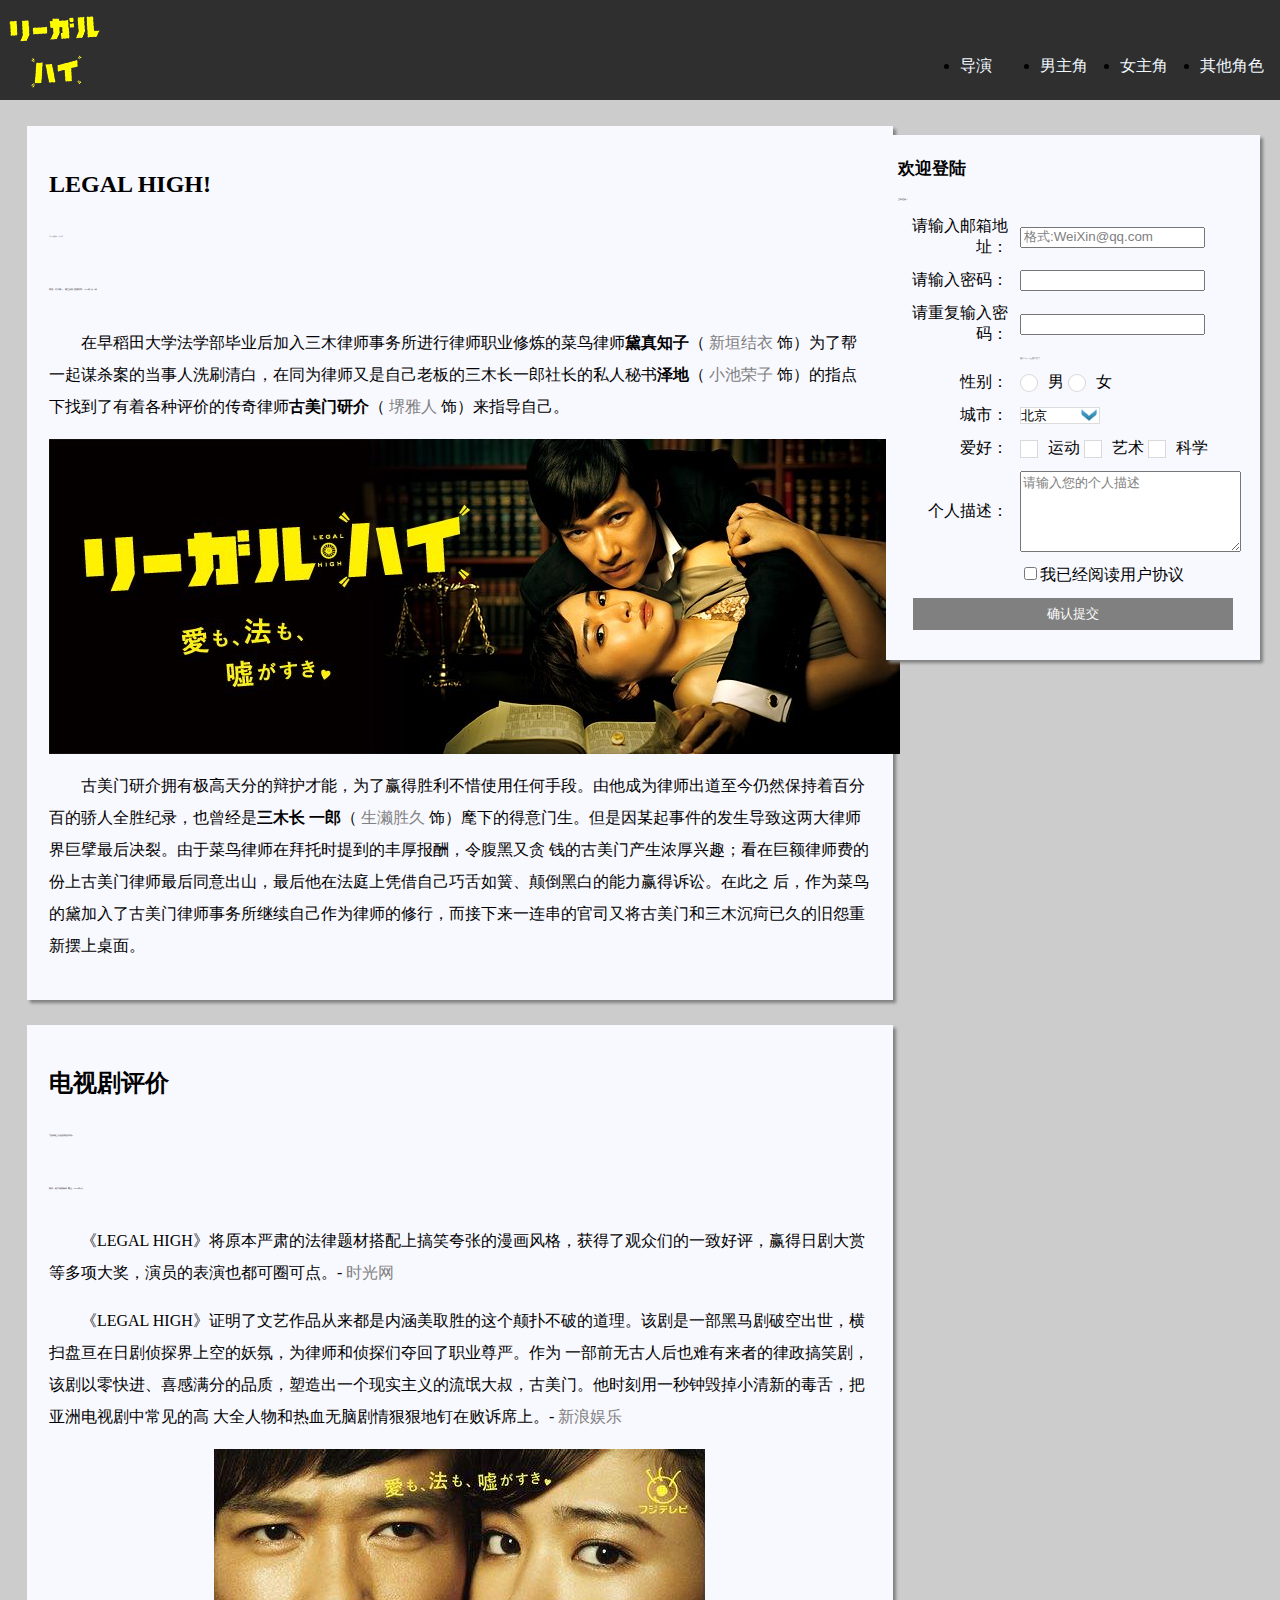
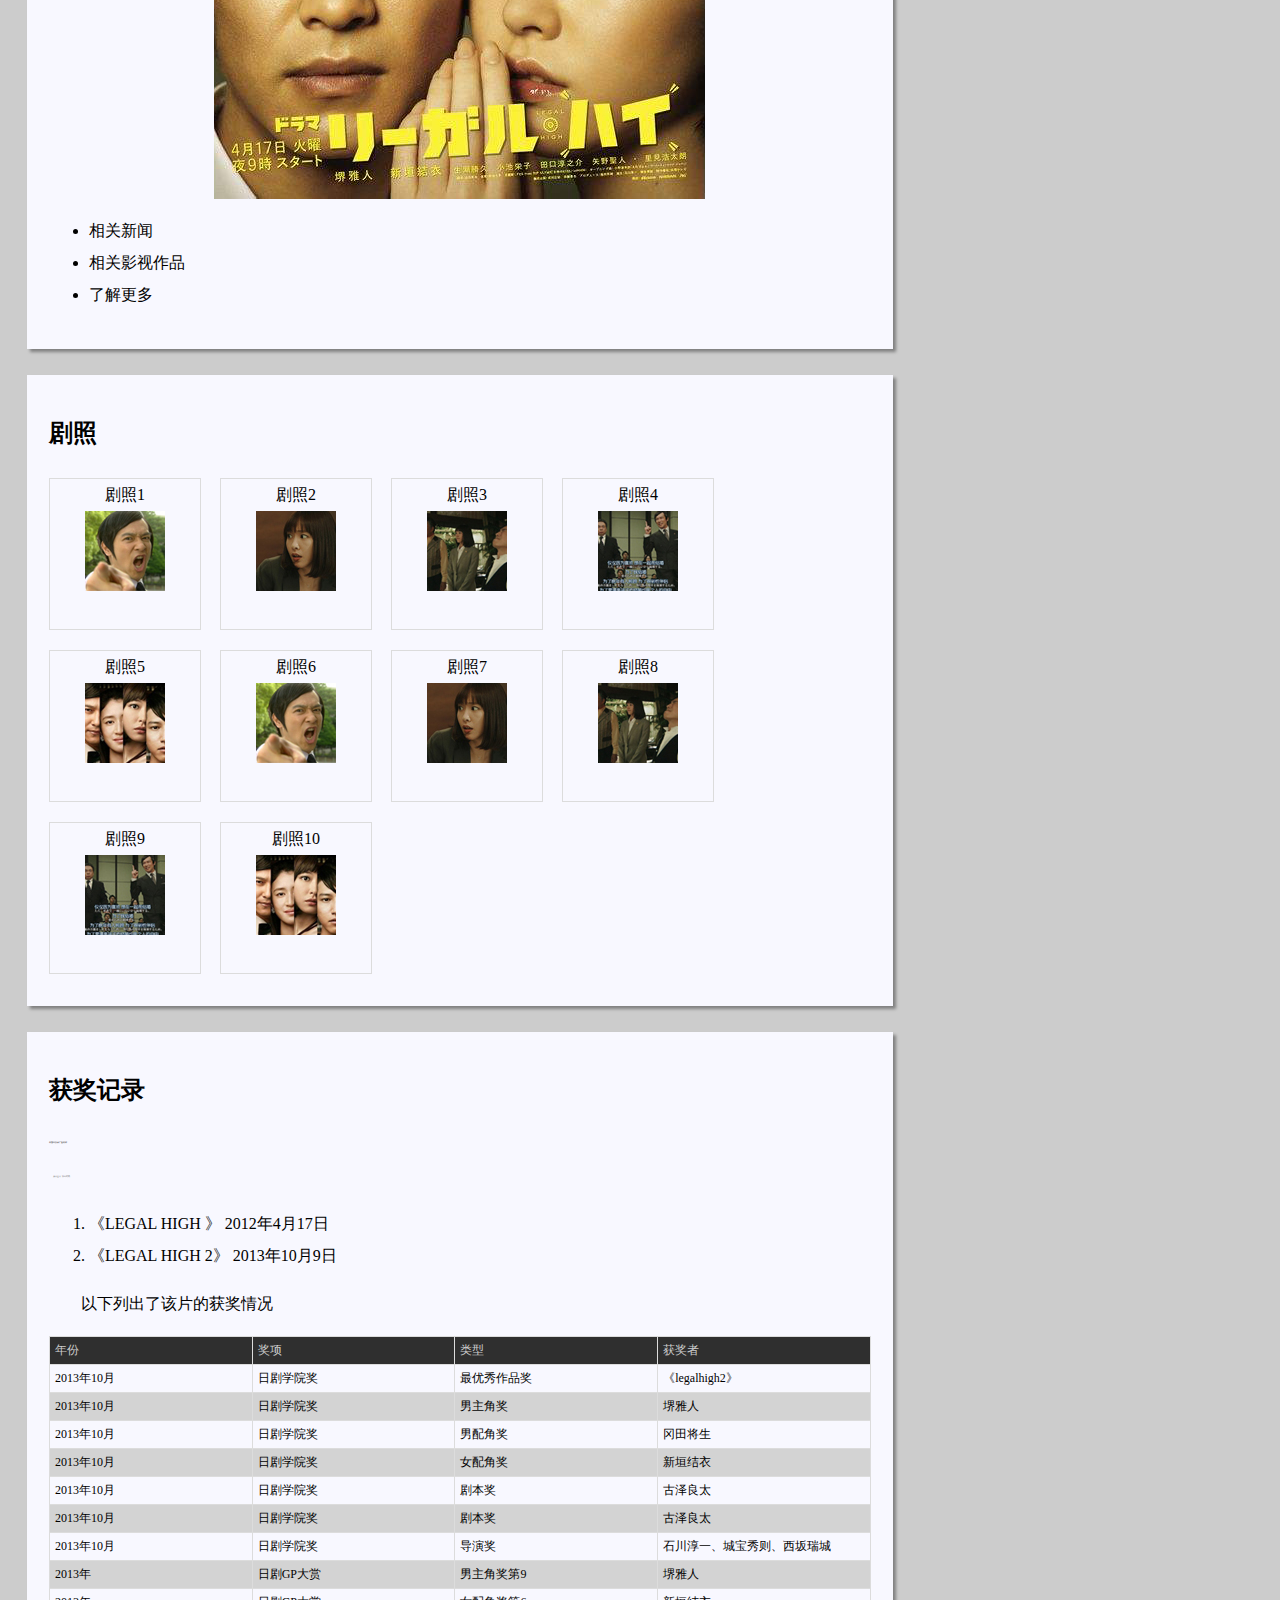
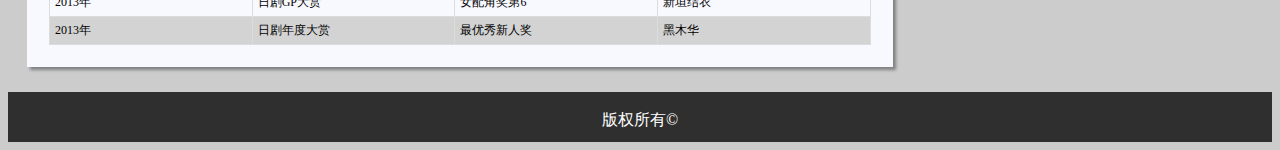
==== legalhigh/index.html @ d4ecb076 "new function" ====
<!doctype>
<html lang="en">
<head>
    <meta charset="utf-8">
    <title>《LEGAL HIGH!》简介</title>
    <link rel="stylesheet" href="css/legalhigh.css">
    <script src="js/jquery-3.2.1.min.js"></script>
    <script src="js/legalhigh.js"></script>
</head>
<body>
<div class="top">
    <span id="logo"><img src="img/logo.png" alt="logo"></span>
    <ul>
        <li><a target="_blank" href="baike/LEGAL%20HIGH_百度百科.html" title="其他角色">其他角色</a></li>
        <li><a target="_blank" href="baike/新垣结衣_百度百科.html" title="女主角">女主角</a></li>
        <li><a target="_blank" href="baike/堺雅人_百度百科.html" title="男主角">男主角</a></li>
        <li><a target="_blank" href="baike/石川淳一_百度百科.html" title="导演">导演</a></li>
    </ul>
</div>
<div class="article" id="first">
    <h2>LEGAL HIGH!</h2>
    <h3><span class="bypass">リーガル・ハイ</span></h3>
    <h4><span class="bypass">导演：石川淳一、城宝秀则 &nbsp; 首播时间：2012年4月17日</span></h4>
    <p>在早稻田大学法学部毕业后加入三木律师事务所进行律师职业修炼的菜鸟律师<strong>黛真知子</strong>（
        <a target="_blank" href="baike/新垣结衣_百度百科.html">
            新垣结衣</a>
        饰）为了帮一起谋杀案的当事人洗刷清白，在同为律师又是自己老板的三木长一郎社长的私人秘书<strong>泽地</strong>（
        <a target="_blank" href="baike/小池荣子_百度百科.html">
            小池荣子</a>
        饰）的指点下找到了有着各种评价的传奇律师<strong>古美门研介</strong>（
        <a target="_blank" href="baike/堺雅人_百度百科.html">
            堺雅人</a>
        饰）来指导自己。
    </p>
        <img src="img/legalhigh!.jpg" alt="legalhigh!">
    <p>
        古美门研介拥有极高天分的辩护才能，为了赢得胜利不惜使用任何手段。由他成为律师出道至今仍然保持着百分百的骄人全胜纪录，也曾经是<strong>三木长
        一郎</strong>（
        <a target="_blank" href="baike/生濑胜久_百度百科.html">
            生濑胜久</a>
        饰）麾下的得意门生。但是因某起事件的发生导致这两大律师界巨擘最后决裂。由于菜鸟律师在拜托时提到的丰厚报酬，令腹黑又贪
        钱的古美门产生浓厚兴趣；看在巨额律师费的份上古美门律师最后同意出山，最后他在法庭上凭借自己巧舌如簧、颠倒黑白的能力赢得诉讼。在此之
        后，作为菜鸟的黛加入了古美门律师事务所继续自己作为律师的修行，而接下来一连串的官司又将古美门和三木沉疴已久的旧怨重新摆上桌面。
    </p>
</div>
<div class="article">
    <h2>电视剧评价</h2>
    <h3><span class="bypass">“在网络上引起的热烈讨论”</span></h3>
    <h4><span class="bypass"> 摘自：各大网络媒体 &nbsp;截止：2015年9月</span></h4>
        <p>《LEGAL HIGH》将原本严肃的法律题材搭配上搞笑夸张的漫画风格，获得了观众们的一致好评，赢得日剧大赏等多项大奖，演员的表演也都可圈可点。-
        <a target="_blank" href="http://www.mtime.com/">
            时光网</a></p>
        <p>《LEGAL HIGH》证明了文艺作品从来都是内涵美取胜的这个颠扑不破的道理。该剧是一部黑马剧破空出世，横扫盘亘在日剧侦探界上空的妖氛，为律师和侦探们夺回了职业尊严。作为
        一部前无古人后也难有来者的律政搞笑剧，该剧以零快进、喜感满分的品质，塑造出一个现实主义的流氓大叔，古美门。他时刻用一秒钟毁掉小清新的毒舌，把亚洲电视剧中常见的高
        大全人物和热血无脑剧情狠狠地钉在败诉席上。-
        <a target="_blank" href="http://ent.sina.com.cn/">
            新浪娱乐</a></p>
        <div style="text-align: center"><img src="img/legalhigh2.jpg" title="legal high" alt="LEGAL HIGH!"></div>
    </p>
<ul>
    <li>相关新闻</li>
    <li>相关影视作品</li>
    <li>了解更多</li>
</ul>
</div>
<div class="article" id="photos">
<h2>剧照</h2>
    <div class="photo">
        <p class="photoname">剧照1</p>
        <a class="bigger" target="_blank" href="img/post-1.jpg" title="剧照1"> <img src="thumbnails/post1.jpg" alt="post1"></a>
    </div>
    <div class="photo">
        <p class="photoname">剧照2</p>
        <a class="bigger" target="_blank" href="img/post-2.jpg" title="剧照2"> <img src="thumbnails/post2.jpg" alt="post2"></a>
    </div>
    <div class="photo">
        <p class="photoname">剧照3</p>
        <a class="bigger" target="_blank" href="img/post-3.jpg" title="剧照3"> <img src="thumbnails/post3.jpg"  alt="post3"></a>
    </div>
    <div class="photo">
        <p class="photoname">剧照4</p>
        <a class="bigger" target="_blank" href="img/post-4.jpg" title="剧照4"> <img src="thumbnails/post4.jpg" alt="post4"></a>
    </div>
    <div class="photo">
        <p class="photoname">剧照5</p>
        <a class="bigger" target="_blank" href="img/post-5.jpg" title="剧照5"> <img src="thumbnails/post5.jpg" alt="post5"></a>
    </div>
    <div class="photo">
        <p class="photoname">剧照6</p>
        <a class="bigger" target="_blank" href="img/post-1.jpg" title="剧照6"> <img src="thumbnails/post1.jpg" alt="post1"></a>
    </div>
    <div class="photo">
        <p class="photoname">剧照7</p>
        <a class="bigger" target="_blank" href="img/post-2.jpg" title="剧照7"> <img src="thumbnails/post2.jpg" alt="post2"></a>
    </div>
    <div class="photo">
        <p class="photoname">剧照8</p>
        <a class="bigger" target="_blank" href="img/post-3.jpg" title="剧照8"> <img src="thumbnails/post3.jpg" alt="post3"></a>
    </div>
    <div class="photo">
        <p class="photoname">剧照9</p>
        <a class="bigger" target="_blank" href="img/post-4.jpg" title="剧照9"> <img src="thumbnails/post4.jpg" alt="post4"></a>
    </div>
    <div class="photo">
        <p class="photoname">剧照10</p>
        <a class="bigger" target="_blank" href="img/post-5.jpg" title="剧照10"> <img src="thumbnails/post5.jpg" alt="post5"></a>
    </div>
</div>
<div class="article">
<h2>获奖记录</h2>
<h3 class="bypass">自播出以来广受好评</h3>
<p class="bypass">系列全名&nbsp;&nbsp;播出时间</p>
<ol>
    <li>《LEGAL HIGH 》&nbsp;2012年4月17日</li>
    <li>《LEGAL HIGH 2》&nbsp;2013年10月9日</li>
</ol>
<p>以下列出了该片的获奖情况</p>
<table class="sheet"  border="0" cellspacing="0" cellpadding="5">
    <tbody>
    <tr class="topsheet">
        <td>年份</td>
        <td>奖项</td>
        <td>类型</td>
        <td>获奖者</td>
    </tr>
    <tr>
        <td>2013年10月</td>
        <td>日剧学院奖</td>
        <td>最优秀作品奖</td>
        <td>《legalhigh2》</td>
    </tr>
    <tr>
        <td>2013年10月</td>
        <td>日剧学院奖</td>
        <td>男主角奖</td>
        <td>堺雅人</td>
    </tr>
    <tr>
        <td>2013年10月</td>
        <td>日剧学院奖</td>
        <td>男配角奖</td>
        <td>冈田将生</td>
    </tr>
    <tr>
        <td>2013年10月</td>
        <td>日剧学院奖</td>
        <td>女配角奖</td>
        <td>新垣结衣</td>
    </tr>
    <tr>
        <td>2013年10月</td>
        <td>日剧学院奖</td>
        <td>剧本奖</td>
        <td>古泽良太</td>
    </tr>
    <tr>
        <td>2013年10月</td>
        <td>日剧学院奖</td>
        <td>剧本奖</td>
        <td>古泽良太</td>
    </tr>
    <tr>
        <td>2013年10月</td>
        <td>日剧学院奖</td>
        <td>导演奖</td>
        <td>石川淳一、城宝秀则、西坂瑞城</td>
    </tr>
    <tr>
        <td>2013年</td>
        <td>日剧GP大赏</td>
        <td>男主角奖第9</td>
        <td>堺雅人</td>
    </tr>
    <tr>
        <td>2013年</td>
        <td>日剧GP大赏</td>
        <td>女配角奖第6</td>
        <td>新垣结衣</td>
    </tr>
    <tr>
        <td>2013年</td>
        <td>日剧年度大赏</td>
        <td>最优秀新人奖</td>
        <td>黑木华</td>
    </tr>
    </tbody>
</table>
</div>
<div class="aside">
    <h2>欢迎登陆</h2>
    <h3 class="bypass">立即注册！</h3>
    <form method="post" action="save.php">
        <table id="signup" width="350" cellpadding="5" align="center" >
            <tbody>
            <tr>
                <td  align="right"><label for="mail">请输入邮箱地址：</label></td>
                <td><input type="text" name="mail" id="mail" value="格式:WeiXin@qq.com" style="color: gray"/></td>
            </tr>
            <tr>
                <td align="right"><label for="pass">请输入密码：</label></td>
                <td><input type="password" name="pass"  value="" /></td>
            </tr>
            <tr>
                 <td align="right"><label for="pass">请重复输入密码：</label></td>
                <td><input type="password" name="pass" id="pass" value="" /></td>
            </tr>
            <tr>
                <td></td>
                <td class="bypass">密码为6-16位英文数字</td>
            </tr>
            <tr >
                <td align="right"><lable>性别：</lable></td>
                <td><label class="demo--label">
                    <input class="demo--radio" type="radio" name="demo-radio">
                    <span class="demo--radioInput"></span>男
                    </label>
                    <label class="demo--label">
                        <input class="demo--radio" type="radio" name="demo-radio">
                        <span class="demo--radioInput"></span>女
                    </label>
                </td>
            </tr>
            <tr>
                <td align="right"><lable>城市：</lable></td>
                <td><select class="select-style">
                    <option value="北京" selected="selected">北京</option>
                    <option value="上海">上海</option>
                    <option value="深圳">深圳</option>
                    <option value="广州">广州</option>
                    <option value="成都">成都</option>
                </select></td>
            </tr>
            <tr id="hobby">
                <td align="right"><label>爱好：</label></td>
                <td><label class="demo--label"><input class="demo--radio" type="checkbox" name="demo-checkbox1">
                        <span class="demo--checkbox demo--radioInput"></span>运动
                    </label>
                    <label class="demo--label"><input class="demo--radio" type="checkbox" name="demo-checkbox1">
                        <span class="demo--checkbox demo--radioInput"></span>艺术
                    </label>
                    <label class="demo--label"><input class="demo--radio" type="checkbox" name="demo-checkbox1">
                        <span class="demo--checkbox demo--radioInput"></span>科学
                    </label>
                </td>
            </tr>
            <tr>
                <td align="right"><label>个人描述：</label></td>
                <td><textarea cols="25" rows="5" style="color: gray">请输入您的个人描述</textarea></td>
            </tr>
            <tr>
                <td align="right"></td>
                <td>
                    <label for="readcheck"><input id="readcheck" type="checkbox" >我已经阅读用户协议</label>
                </td>
            </tr>
            <td colspan="2" align="center"><input type="button" value="确认提交" id="submit" disabled="disabled"></td>
           </tbody>
       </table>
    </form>
</div>
<div class="bottom">
    <p align="center"><br>版权所有©</p>
</div>
</body>
</html>
---- legalhigh/css/legalhigh.css ----
body{background-color: #cccccc}
a{
    text-decoration: none;
    color:gray;
}
.top{
    position: absolute;
    top: 0px;
    left: 0px;
    right:0px ;
    height:100px;
    background-color: #2f2f2f;
}
#logo{display: inline;float: left;}
.top li{float: right; width:80px;line-height:100px;}
.top ul li a{display: block;color: aliceblue;font-family: 微软雅黑;text-decoration: none;}
#first{margin-top: 10%;}
.article{
    background-color: ghostwhite;
    word-wrap: break-word;
    word-break: break-all;
    margin-left: 1.5%;
    margin-right: 30%;
    margin-bottom: 2%;
    border: 2px solid ghostwhite;
    padding: 20px 20px 20px 20px;
    box-shadow: 3px 3px 3px 0 gray;
    font-family: 微软雅黑;
    line-height: 2em;
}
.bypass{color: dimgray;font-size: 2px;}
p{text-indent: 2em;}
.photoname{
    text-indent: 0%;
    line-height: 0%;
}
.photo{
    display: inline-block;
    margin-top: 10px;
    margin-right: 15px;
    margin-bottom: 10px;
    width: 150px;
    height:150px;
    text-align: center;
    border: 1px solid gainsboro;
    padding: 0px 0px 0px 0px;
}
.sheet{border-left:1px solid gainsboro;border-top:1px solid gainsboro}
.sheet td{
    border-width: 1px;
    border-right: 1px solid gainsboro;
    border-bottom: 1px solid gainsboro;
    width: 1000px;
    height: 15px;
    font-size: 12px;
}
.topsheet{background-color: #2f2f2f;color: #cccccc}
.bottom{
    position: relative;
    bottom: 0px;
    width: 100%;
    height:50px;
    background-color: #2f2f2f;
    color: white;
}
.demo--label{margin:0 0 0 0;display:inline-block}
.demo--radio{display:none}
.demo--radioInput{
    background-color:#fff;
    border:1px solid rgba(0,0,0,0.15);
    border-radius:100%;
    display:inline-block;
    height:16px;
    margin-right:10px;
    margin-top:-1px;
    vertical-align:middle;
    width:16px;
    line-height:1
}
.demo--radio:checked + .demo--radioInput:after{
    background-color:dodgerblue;
    border-radius:100%;
    content:"";
    display:inline-block;
    height:12px;
    margin:2px;
    width:12px;
}
.demo--checkbox.demo--radioInput,.demo--radio:checked + .demo--checkbox.demo--radioInput:after{border-radius:0}
select {
    border: solid 1px #000;
    appearance:none;
    -moz-appearance:none;
    -webkit-appearance:none;
    padding-right: 14px;
}
.select-style{
    background: transparent;
    width: 80px;
    border: 1px solid gainsboro;
    overflow: hidden;
    background: url("../img/arrow.png")no-repeat right #ffffff;
}
select::-ms-expand { display: none; }
.aside{
    position: absolute;
    top: 135px;
    right: 20px;;
    background-color: ghostwhite;
    border: 2px solid ghostwhite;
    padding: 10px 10px 10px 10px;
    box-shadow: 3px 3px 3px 0 gray;
    font-size: 11px;
    font-family: 微软雅黑;
    line-height: 1.5em;
}
#lastcheck{
    font-size: 2px;
}
#submit{
    text-align: center;
    width: 20rem;
    height: 2rem;
    color: white;
    background-color: gray;
    border: none;
}
#tooltip{
    position:absolute;
    background-color: #2f2f2f;
    color: white;
}
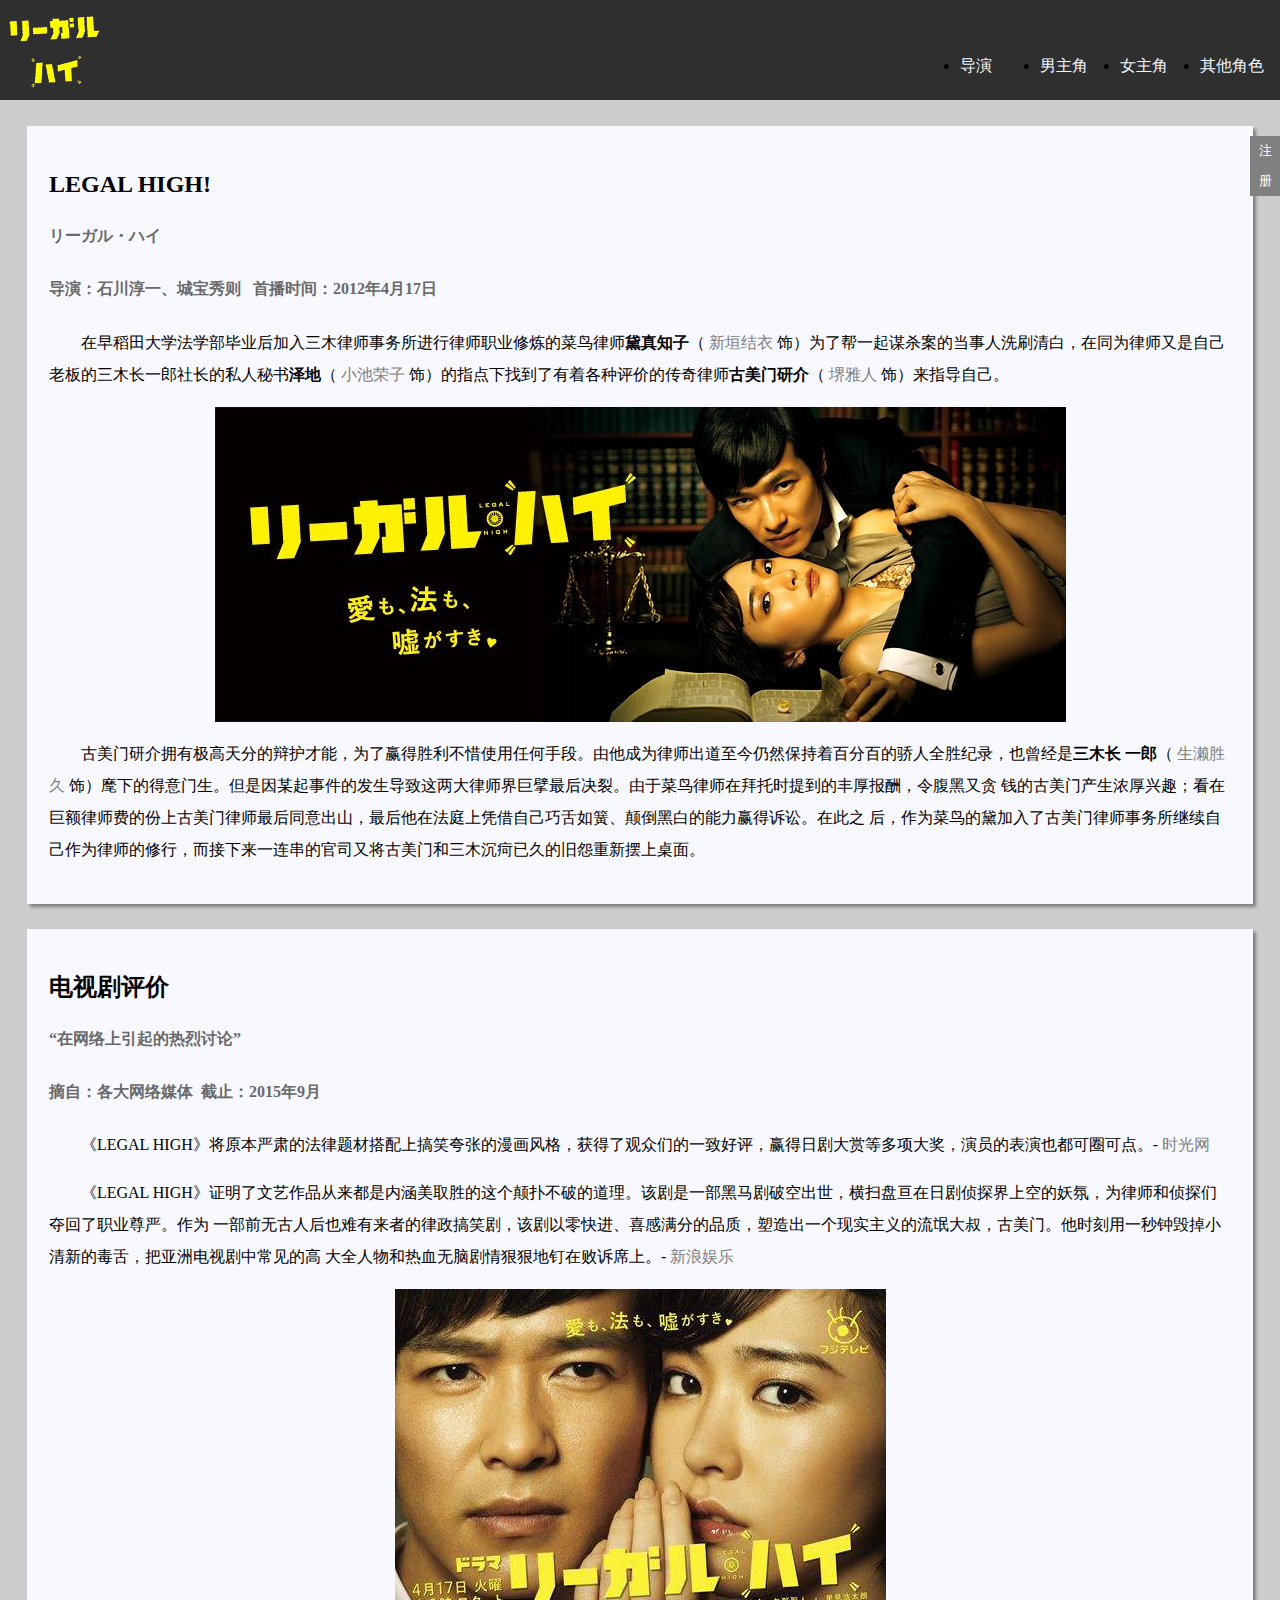
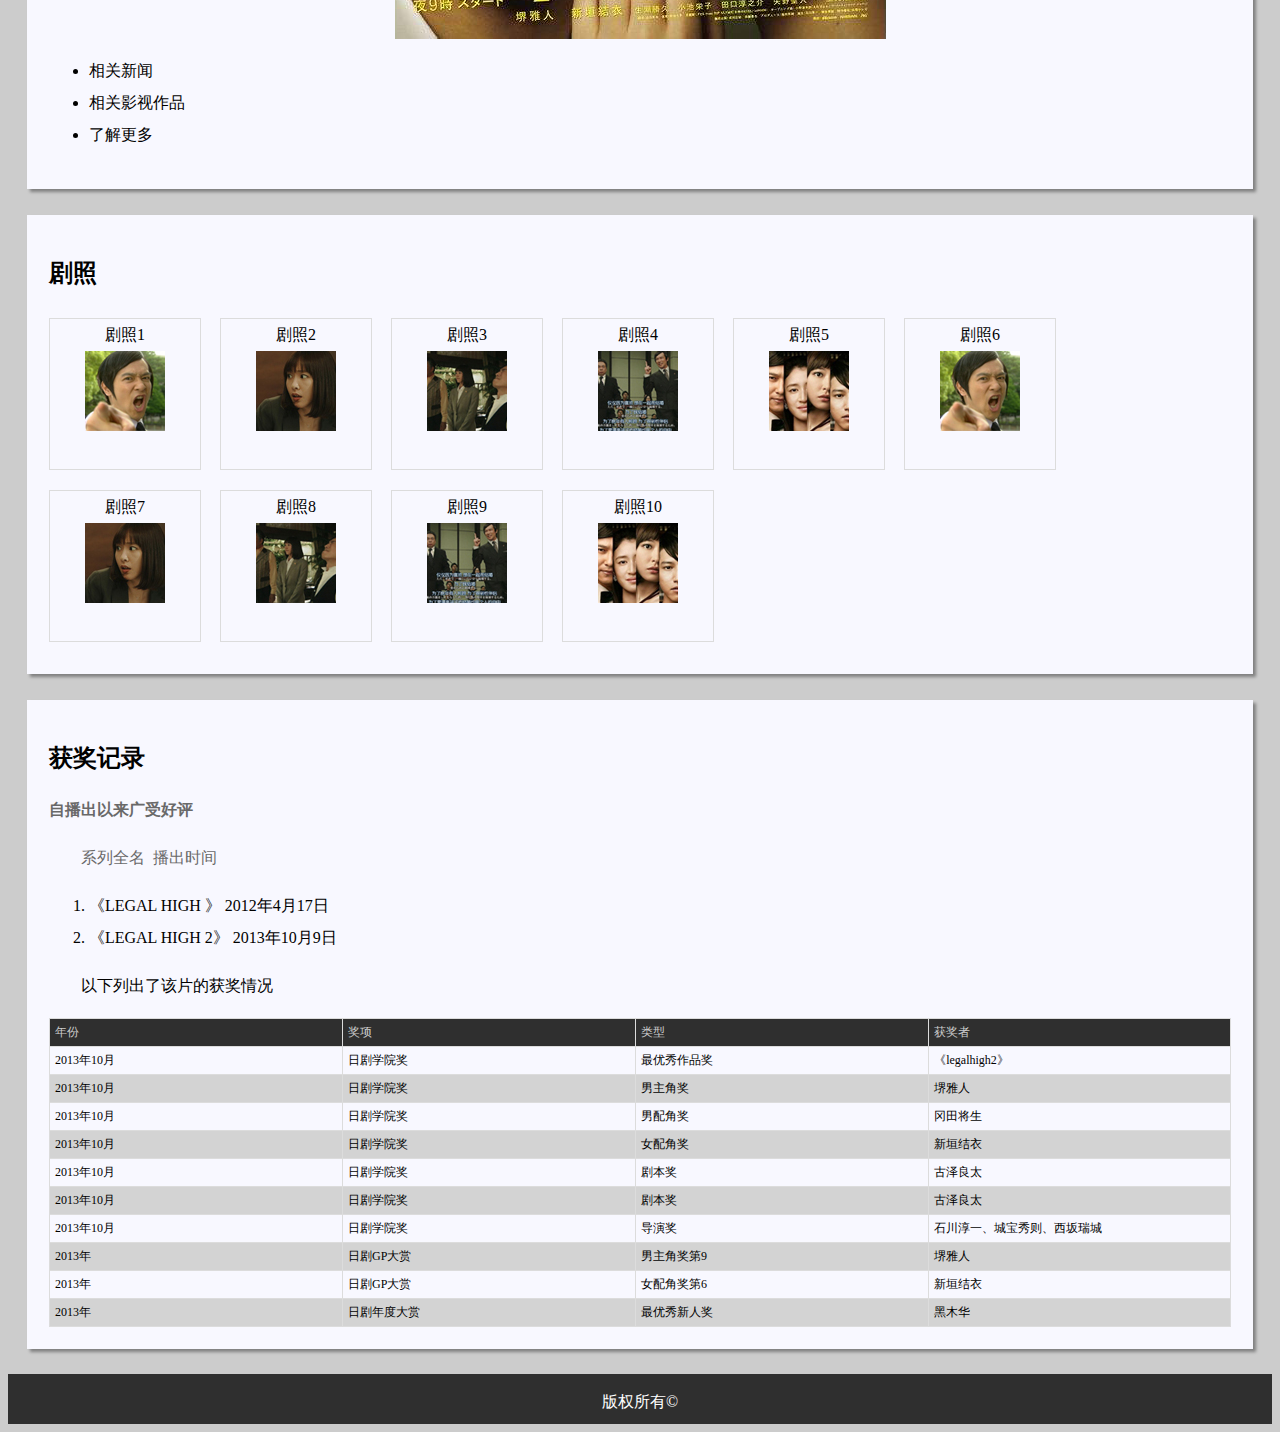
==== commit 074f065d: "ajax test" ====
--- a/legalhigh/index.html
+++ b/legalhigh/index.html
@@ -32,7 +32,7 @@
             堺雅人</a>
         饰）来指导自己。
     </p>
-        <img src="img/legalhigh!.jpg" alt="legalhigh!">
+        <div class="imgdiv"><img src="img/legalhigh!.jpg" alt="legalhigh!"></div>
     <p>
         古美门研介拥有极高天分的辩护才能，为了赢得胜利不惜使用任何手段。由他成为律师出道至今仍然保持着百分百的骄人全胜纪录，也曾经是<strong>三木长
         一郎</strong>（
@@ -55,7 +55,7 @@
         大全人物和热血无脑剧情狠狠地钉在败诉席上。-
         <a target="_blank" href="http://ent.sina.com.cn/">
             新浪娱乐</a></p>
-        <div style="text-align: center"><img src="img/legalhigh2.jpg" title="legal high" alt="LEGAL HIGH!"></div>
+        <div class="imgdiv"><img src="img/legalhigh2.jpg" title="legal high" alt="LEGAL HIGH!"></div>
     </p>
 <ul>
     <li>相关新闻</li>
@@ -186,6 +186,7 @@
     </tbody>
 </table>
 </div>
+<div class="aside_btn">注<br>册</div>
 <div class="aside">
     <h2>欢迎登陆</h2>
     <h3 class="bypass">立即注册！</h3>
@@ -202,7 +203,7 @@
             </tr>
             <tr>
                  <td align="right"><label for="pass">请重复输入密码：</label></td>
-                <td><input type="password" name="pass" id="pass" value="" /></td>
+                <td><input type="password" name="repass" id="pass" value="" /></td>
             </tr>
             <tr>
                 <td></td>
--- a/legalhigh/css/legalhigh.css
+++ b/legalhigh/css/legalhigh.css
@@ -21,7 +21,7 @@
     word-wrap: break-word;
     word-break: break-all;
     margin-left: 1.5%;
-    margin-right: 30%;
+    margin-right: 1.5%;
     margin-bottom: 2%;
     border: 2px solid ghostwhite;
     padding: 20px 20px 20px 20px;
@@ -29,7 +29,10 @@
     font-family: 微软雅黑;
     line-height: 2em;
 }
-.bypass{color: dimgray;font-size: 2px;}
+.imgdiv{
+    text-align: center;
+}
+.bypass{color: dimgray;font-size: 1rem;}
 p{text-indent: 2em;}
 .photoname{
     text-indent: 0%;
@@ -103,15 +106,30 @@
     background: url("../img/arrow.png")no-repeat right #ffffff;
 }
 select::-ms-expand { display: none; }
+
+.aside_btn{
+    position: absolute;
+    right: 0;
+    top:8.5rem;
+    height: 60px;
+    width: 30px;
+    z-index: 3;
+    background-color: gray;
+    line-height: 30px;
+    color: white;
+    font-size: 0.8rem;
+   text-align: center;
+}
 .aside{
-    position: absolute;
-    top: 135px;
-    right: 20px;;
+    position: absolute;;
+    top: 8.5rem;
+    right: 0;
+    width: 23rem;
     background-color: ghostwhite;
     border: 2px solid ghostwhite;
     padding: 10px 10px 10px 10px;
-    box-shadow: 3px 3px 3px 0 gray;
-    font-size: 11px;
+    box-shadow: 3px 3px 3px 3px gray;
+    font-size: 0.1rem;
     font-family: 微软雅黑;
     line-height: 1.5em;
 }
@@ -130,4 +148,27 @@
     position:absolute;
     background-color: #2f2f2f;
     color: white;
+}
+
+.fixer{
+    position: fixed;
+    top: 2rem;
+    right: 0;
+}
+
+.focus{
+    border:solid 1px lightblue;
+    background: rgb(255,250,240);
+}
+
+.formtips{
+    font-size: 0.2rem;
+}
+
+.onerror{
+    color: lightcoral;
+}
+
+.correct{
+    color:dodgerblue;
 }